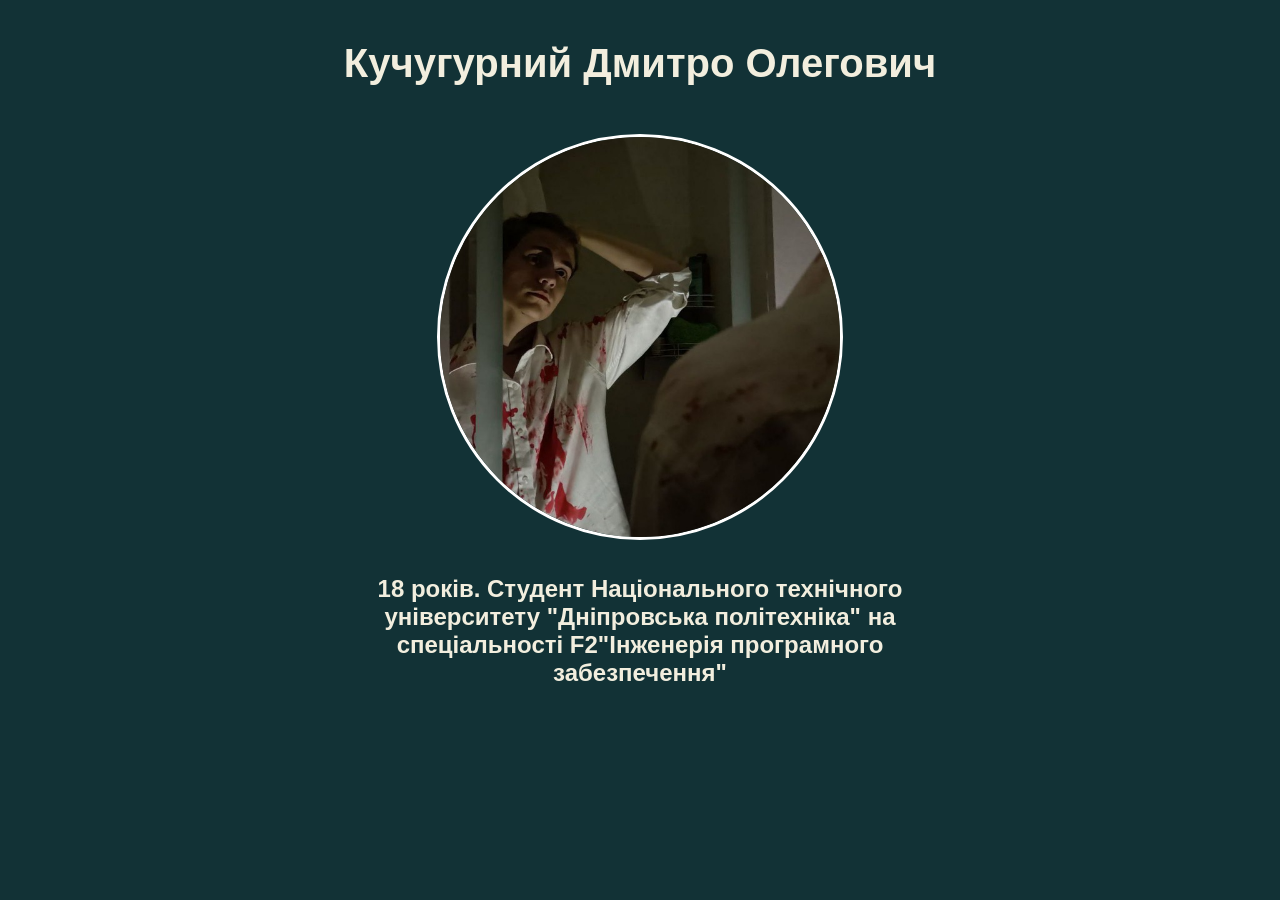
==== dima.html @ b2611239 "new2.0" ====
<!DOCTYPE html>
<html lang="en">
<head>
    <meta charset="UTF-8">
    <meta name="viewport" content="width=device-width, initial-scale=1.0">
    <link rel="stylesheet" href="dima.css">
    <title>Kuchgurnii Dmitro</title>
</head>
<body>
    <h2 class="name">Кучугурний Дмитро Олегович</h2>

    <img class="image" src="dima.jpg">
    <h2 class="info">18 років. Студент Національного технічного університету "Дніпровська політехніка" на спеціальності F2"Інженерія програмного забезпечення"</h2>
</body>
</html>
---- dima.css ----
*{
    background-color: #123236
}
body {
    display: flex;
    flex-direction: column;
    align-items: center;
}
.image {
    width: 400px;
    height: 400px;
    border-radius: 50%;
    object-fit: cover;
    border: 3px solid white;
    margin: 15px;
}
.name{
    text-align: center;
    font-family: 'Segoe UI', Tahoma, Geneva, Verdana, sans-serif;
    color: #F2EEDE;
    font-size: 30pt;
}
.info{
    text-align: center;
    font-family: 'Segoe UI', Tahoma, Geneva, Verdana, sans-serif;
    padding-left: 25%;
    padding-right: 25%;
    color: #F2EEDE;
}
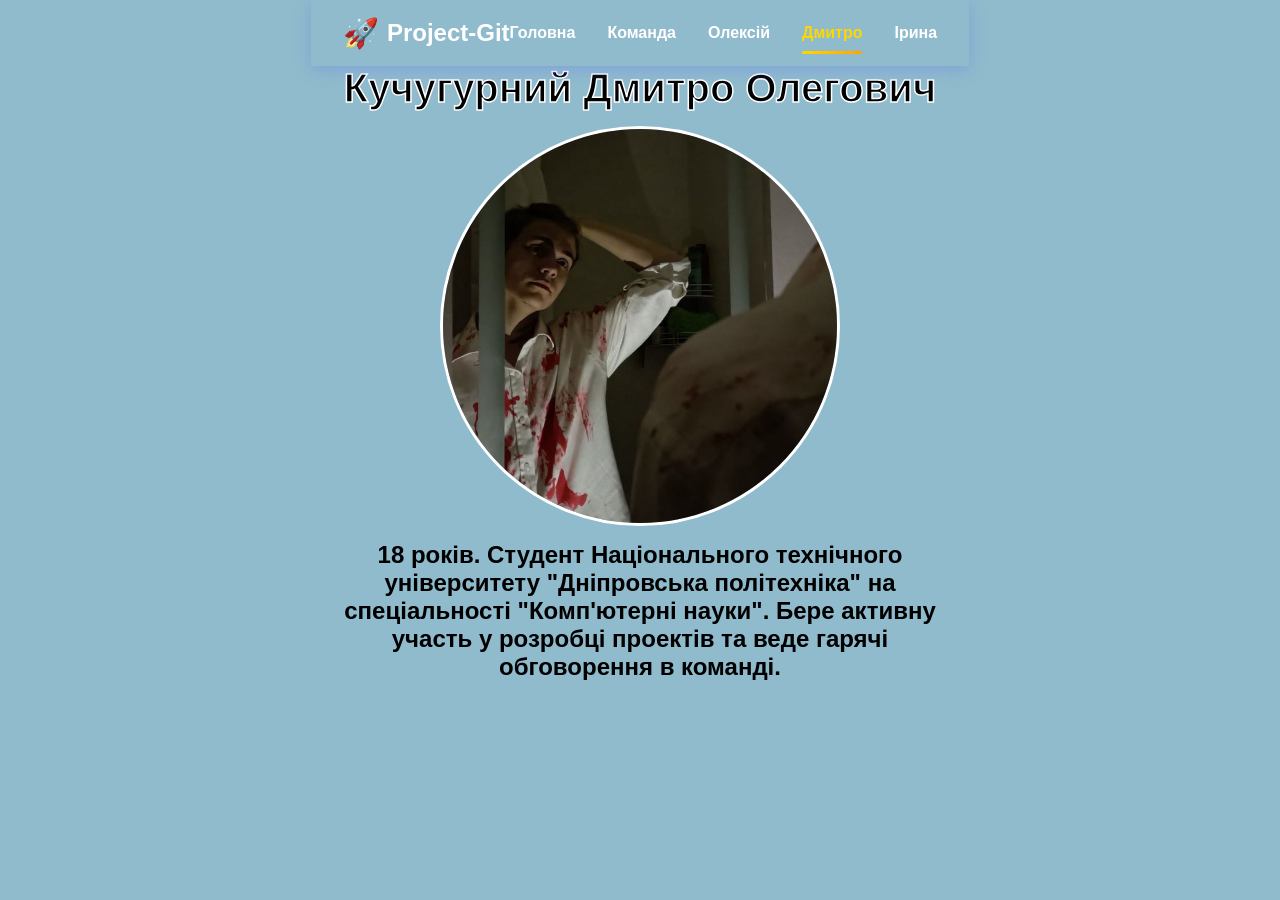
==== commit 08c59b9c: "🔄 Оновити dima.html додавши Navbar" ====
--- a/dima.html
+++ b/dima.html
@@ -1,15 +1,51 @@
 <!DOCTYPE html>
-<html lang="en">
+<html lang="uk">
 <head>
     <meta charset="UTF-8">
     <meta name="viewport" content="width=device-width, initial-scale=1.0">
+    <link rel="stylesheet" href="navbar.css">
     <link rel="stylesheet" href="dima.css">
-    <title>Kuchgurnii Dmitro</title>
+    <title>Кучугурний Дмитро</title>
 </head>
 <body>
+    <!-- NAVBAR -->
+    <nav class="navbar">
+        <div class="navbar-container">
+            <a href="index.html" class="navbar-brand">
+                <span class="navbar-brand-icon">🚀</span>
+                Project-Git
+            </a>
+            <ul class="nav-menu">
+                <li class="nav-item">
+                    <a href="index.html" class="nav-link">Головна</a>
+                </li>
+                <li class="nav-item">
+                    <a href="git.html" class="nav-link">Команда</a>
+                </li>
+                <li class="nav-item">
+                    <a href="bob.html" class="nav-link">Олексій</a>
+                </li>
+                <li class="nav-item">
+                    <a href="dima.html" class="nav-link">Дмитро</a>
+                </li>
+                <li class="nav-item">
+                    <a href="ira.html" class="nav-link">Ірина</a>
+                </li>
+            </ul>
+            <div class="hamburger" onclick="toggleMenu()">
+                <span></span>
+                <span></span>
+                <span></span>
+            </div>
+        </div>
+    </nav>
+
+    <!-- PROFILE CONTENT -->
     <h2 class="name">Кучугурний Дмитро Олегович</h2>
 
-    <img class="image" src="dima.jpg">
-    <h2 class="info">18 років. Студент Національного технічного університету "Дніпровська політехніка" на спеціальності F2"Інженерія програмного забезпечення"</h2>
+    <img class="image" src="dima.jpg" alt="Фото Дмитра Кучугурного">
+    <h2 class="info">18 років. Студент Національного технічного університету "Дніпровська політехніка" на спеціальності "Комп'ютерні науки". Бере активну участь у розробці проектів та веде гарячі обговорення в команді.</h2>
+
+    <script src="navbar.js"></script>
 </body>
-</html>+</html>
--- a/navbar.css
+++ b/navbar.css
@@ -0,0 +1,278 @@
+/* ===== NAVBAR STYLES ===== */
+
+* {
+    margin: 0;
+    padding: 0;
+    box-sizing: border-box;
+}
+
+body {
+    font-family: 'Segoe UI', Tahoma, Geneva, Verdana, sans-serif;
+}
+
+/* Navbar Container */
+.navbar {
+    background: linear-gradient(135deg, #667eea 0%, #764ba2 100%);
+    position: sticky;
+    top: 0;
+    z-index: 1000;
+    box-shadow: 0 4px 15px rgba(102, 126, 234, 0.4);
+    padding: 0;
+}
+
+.navbar-container {
+    display: flex;
+    justify-content: space-between;
+    align-items: center;
+    padding: 1rem 2rem;
+    max-width: 1400px;
+    margin: 0 auto;
+    width: 100%;
+}
+
+/* Brand */
+.navbar-brand {
+    display: flex;
+    align-items: center;
+    gap: 0.5rem;
+    color: white;
+    text-decoration: none;
+    font-size: 1.5rem;
+    font-weight: 700;
+    transition: transform 0.3s ease;
+    cursor: pointer;
+}
+
+.navbar-brand:hover {
+    transform: scale(1.05);
+}
+
+.navbar-brand-icon {
+    font-size: 1.8rem;
+    animation: bounce 2s infinite;
+}
+
+@keyframes bounce {
+    0%, 100% {
+        transform: translateY(0);
+    }
+    50% {
+        transform: translateY(-5px);
+    }
+}
+
+/* Navigation Menu */
+.nav-menu {
+    display: flex;
+    list-style: none;
+    gap: 2rem;
+    align-items: center;
+}
+
+.nav-item {
+    position: relative;
+}
+
+.nav-link {
+    color: white;
+    text-decoration: none;
+    font-weight: 600;
+    font-size: 1rem;
+    transition: all 0.3s ease;
+    padding: 0.5rem 0;
+    position: relative;
+}
+
+.nav-link::after {
+    content: '';
+    position: absolute;
+    bottom: -5px;
+    left: 0;
+    width: 0;
+    height: 3px;
+    background: linear-gradient(90deg, #ffd700 0%, #ffa500 100%);
+    transition: width 0.3s ease;
+    border-radius: 2px;
+}
+
+.nav-link:hover {
+    color: #ffd700;
+}
+
+.nav-link:hover::after {
+    width: 100%;
+}
+
+.nav-link.active {
+    color: #ffd700;
+}
+
+.nav-link.active::after {
+    width: 100%;
+}
+
+/* Hamburger Menu */
+.hamburger {
+    display: none;
+    flex-direction: column;
+    cursor: pointer;
+    gap: 5px;
+}
+
+.hamburger span {
+    width: 25px;
+    height: 3px;
+    background: white;
+    border-radius: 2px;
+    transition: all 0.3s ease;
+}
+
+.hamburger.active span:nth-child(1) {
+    transform: rotate(45deg) translate(8px, 8px);
+}
+
+.hamburger.active span:nth-child(2) {
+    opacity: 0;
+}
+
+.hamburger.active span:nth-child(3) {
+    transform: rotate(-45deg) translate(8px, -8px);
+}
+
+/* Mobile Responsive */
+@media (max-width: 768px) {
+    .navbar-container {
+        padding: 1rem;
+        position: relative;
+    }
+
+    .hamburger {
+        display: flex;
+    }
+
+    .nav-menu {
+        position: absolute;
+        top: 100%;
+        left: 0;
+        width: 100%;
+        flex-direction: column;
+        background: linear-gradient(135deg, #667eea 0%, #764ba2 100%);
+        gap: 0;
+        max-height: 0;
+        overflow: hidden;
+        transition: max-height 0.3s ease;
+        box-shadow: 0 8px 16px rgba(0, 0, 0, 0.2);
+    }
+
+    .nav-menu.active {
+        max-height: 300px;
+    }
+
+    .nav-item {
+        width: 100%;
+        border-bottom: 1px solid rgba(255, 255, 255, 0.1);
+    }
+
+    .nav-link {
+        display: block;
+        padding: 1rem 2rem;
+        color: white;
+    }
+
+    .nav-link::after {
+        display: none;
+    }
+
+    .nav-link:hover {
+        background: rgba(255, 255, 255, 0.1);
+        padding-left: 2.5rem;
+    }
+
+    .navbar-brand {
+        font-size: 1.2rem;
+    }
+
+    .navbar-brand-icon {
+        font-size: 1.5rem;
+    }
+}
+
+@media (max-width: 480px) {
+    .navbar-container {
+        padding: 0.8rem;
+    }
+
+    .navbar-brand {
+        font-size: 1rem;
+    }
+
+    .navbar-brand-icon {
+        font-size: 1.3rem;
+    }
+
+    .nav-link {
+        padding: 0.8rem 1.5rem;
+    }
+}
+
+/* Print Styles */
+@media print {
+    .navbar {
+        position: static;
+        background: none;
+        box-shadow: none;
+        border-bottom: 1px solid #ddd;
+    }
+
+    .hamburger {
+        display: none;
+    }
+
+    .nav-menu {
+        position: static;
+        max-height: none;
+        background: none;
+        flex-direction: row;
+        gap: 2rem;
+    }
+
+    .nav-item {
+        border-bottom: none;
+    }
+
+    .nav-link {
+        color: #333;
+    }
+}
+
+/* Accessibility */
+.nav-link:focus {
+    outline: 2px solid #ffd700;
+    outline-offset: 2px;
+}
+
+.hamburger:focus {
+    outline: 2px solid #ffd700;
+    outline-offset: 2px;
+}
+
+/* Animation for menu appearance */
+@keyframes slideDown {
+    from {
+        opacity: 0;
+        transform: translateY(-10px);
+    }
+    to {
+        opacity: 1;
+        transform: translateY(0);
+    }
+}
+
+.nav-menu.active .nav-item {
+    animation: slideDown 0.3s ease-out;
+}
+
+/* Smooth scrolling */
+html {
+    scroll-behavior: smooth;
+}
--- a/dima.css
+++ b/dima.css
@@ -1,5 +1,5 @@
 *{
-    background-color: #123236
+    background-color: rgb(144, 187, 204)
 }
 body {
     display: flex;
@@ -17,7 +17,8 @@
 .name{
     text-align: center;
     font-family: 'Segoe UI', Tahoma, Geneva, Verdana, sans-serif;
-    color: #F2EEDE;
+    color: black;
+    -webkit-text-stroke: 1.5px white;
     font-size: 30pt;
 }
 .info{
@@ -25,5 +26,4 @@
     font-family: 'Segoe UI', Tahoma, Geneva, Verdana, sans-serif;
     padding-left: 25%;
     padding-right: 25%;
-    color: #F2EEDE;
-}+}
